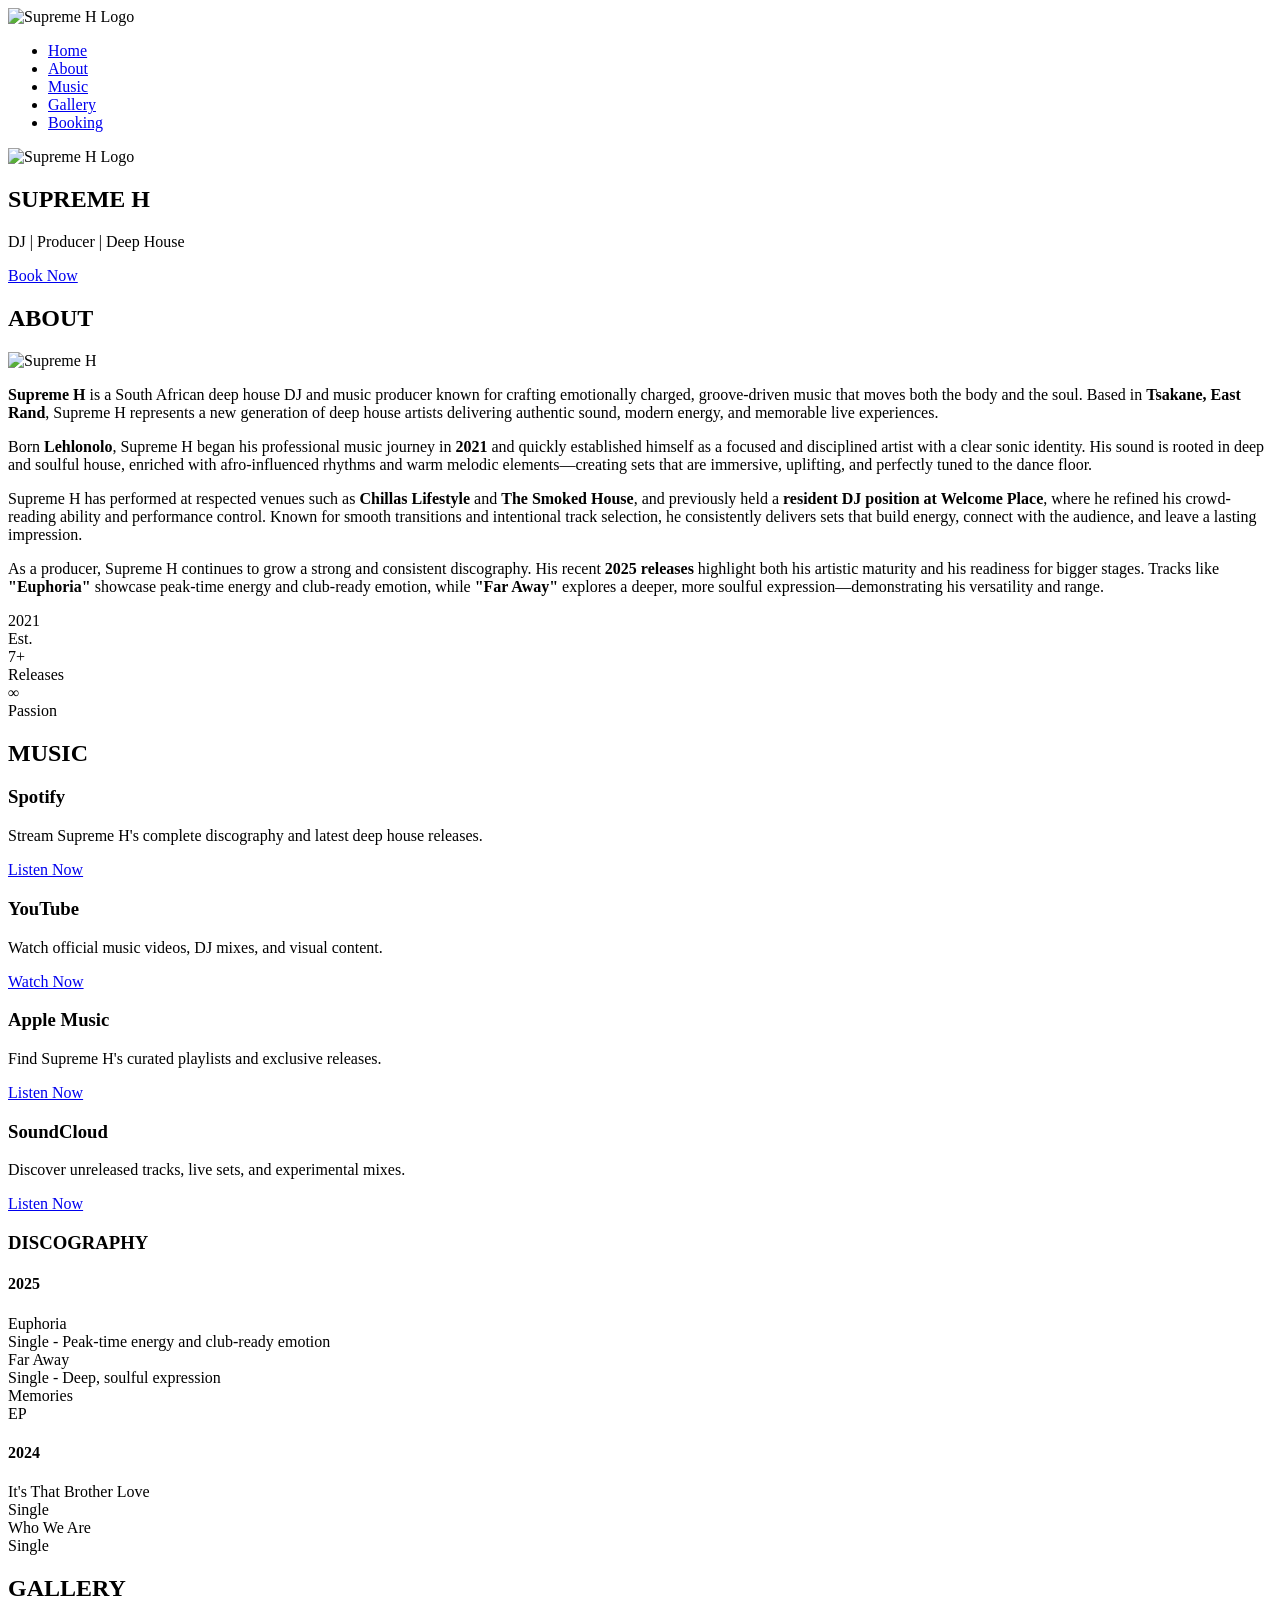
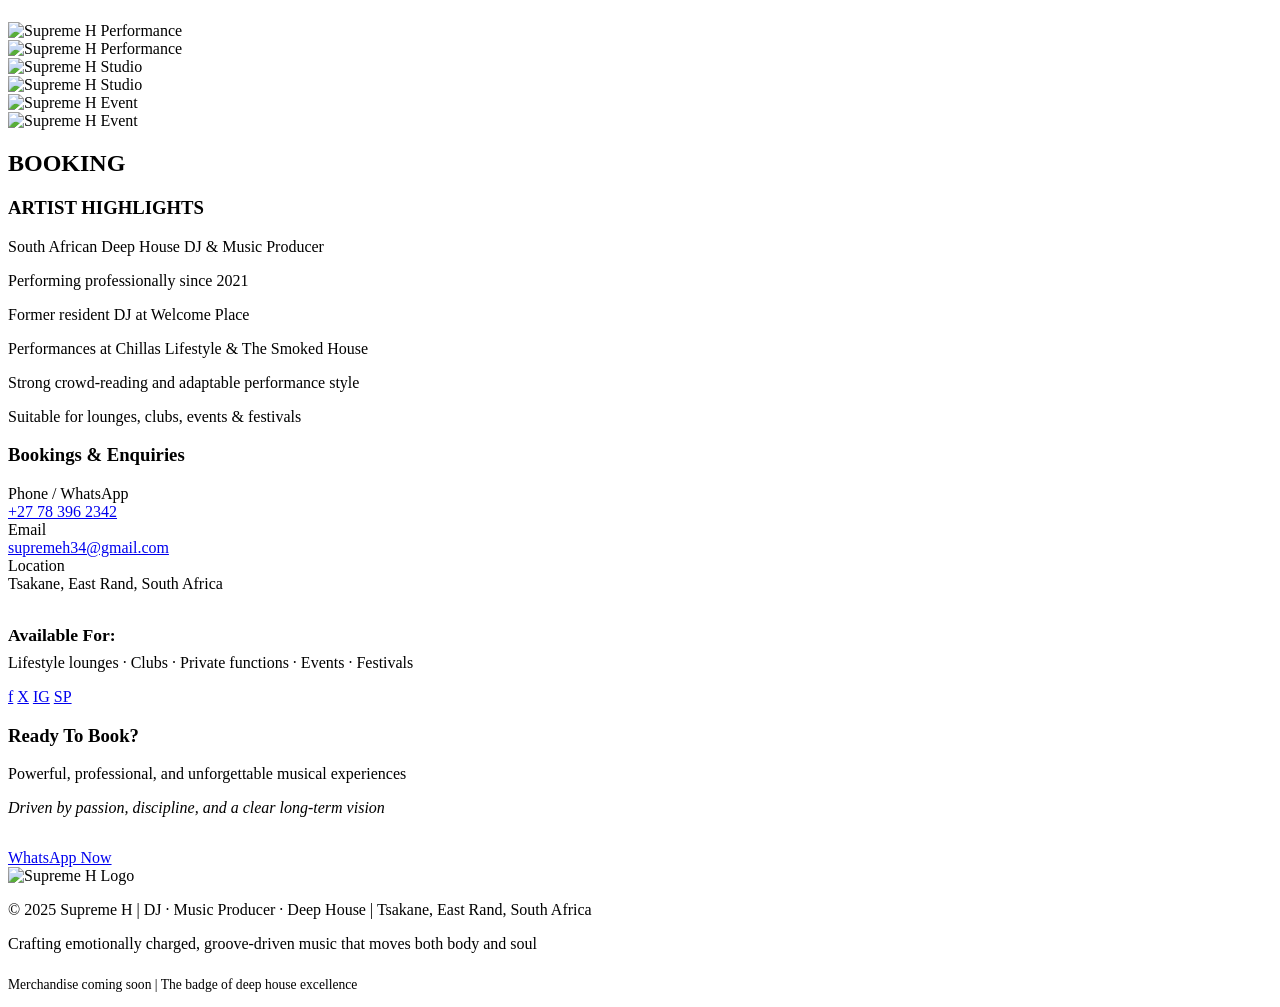
==== index.html @ 6b5b490b "Add files via upload" ====
<!DOCTYPE html>
<html lang="en">
<head>
    <meta charset="UTF-8">
    <meta name="viewport" content="width=device-width, initial-scale=1.0">
    <title>Supreme H - Deep House DJ | Portfolio</title>
    <link rel="icon" type="image/png" href="./assets/images/logo.png">
    <link rel="preconnect" href="https://fonts.googleapis.com">
    <link rel="preconnect" href="https://fonts.gstatic.com" crossorigin>
    <link href="https://fonts.googleapis.com/css2?family=Bebas+Neue&family=Oswald:wght@200;400;700&family=Space+Mono:wght@400;700&display=swap" rel="stylesheet">
    <link rel="stylesheet" href="./assets/css/style.css">
</head>
<body>
    <div class="bg-animation"></div>

    <!-- Navigation -->
    <nav>
        <div class="logo">
            <img src="./assets/images/logo.png" alt="Supreme H Logo">
        </div>
        <ul class="nav-links">
            <li><a href="#home">Home</a></li>
            <li><a href="#about">About</a></li>
            <li><a href="#music">Music</a></li>
            <li><a href="#gallery">Gallery</a></li>
            <li><a href="#contact">Booking</a></li>
        </ul>
    </nav>

    <!-- Hero Section -->
    <section id="home" class="hero">
        <div class="hero-content">
            <div class="hero-logo">
                <img src="./assets/images/logo.png" alt="Supreme H Logo">
            </div>
            
            <h1>SUPREME H</h1>
            <p class="tagline">DJ | Producer | Deep House</p>
            <a href="#contact" class="cta">Book Now</a>
        </div>
    </section>

    <!-- About Section -->
    <section id="about" class="about">
        <h2 class="section-title scroll-reveal">ABOUT</h2>
        <div class="about-content">
            <div class="about-image">
                <img src="./assets/images/about.jpg" alt="Supreme H">
            </div>
            <div class="about-text scroll-reveal">
                <p><strong>Supreme H</strong> is a South African deep house DJ and music producer known for crafting emotionally charged, groove-driven music that moves both the body and the soul. Based in <strong>Tsakane, East Rand</strong>, Supreme H represents a new generation of deep house artists delivering authentic sound, modern energy, and memorable live experiences.</p>
                
                <p>Born <strong>Lehlonolo</strong>, Supreme H began his professional music journey in <strong>2021</strong> and quickly established himself as a focused and disciplined artist with a clear sonic identity. His sound is rooted in deep and soulful house, enriched with afro-influenced rhythms and warm melodic elements—creating sets that are immersive, uplifting, and perfectly tuned to the dance floor.</p>
                
                <p>Supreme H has performed at respected venues such as <strong>Chillas Lifestyle</strong> and <strong>The Smoked House</strong>, and previously held a <strong>resident DJ position at Welcome Place</strong>, where he refined his crowd-reading ability and performance control. Known for smooth transitions and intentional track selection, he consistently delivers sets that build energy, connect with the audience, and leave a lasting impression.</p>

                <p>As a producer, Supreme H continues to grow a strong and consistent discography. His recent <strong>2025 releases</strong> highlight both his artistic maturity and his readiness for bigger stages. Tracks like <strong>"Euphoria"</strong> showcase peak-time energy and club-ready emotion, while <strong>"Far Away"</strong> explores a deeper, more soulful expression—demonstrating his versatility and range.</p>

                <div class="stats">
                    <div class="stat-item scroll-reveal">
                        <div class="stat-number">2021</div>
                        <div class="stat-label">Est.</div>
                    </div>
                    <div class="stat-item scroll-reveal">
                        <div class="stat-number">7+</div>
                        <div class="stat-label">Releases</div>
                    </div>
                    <div class="stat-item scroll-reveal">
                        <div class="stat-number">∞</div>
                        <div class="stat-label">Passion</div>
                    </div>
                </div>
            </div>
        </div>
    </section>

    <!-- Music Section -->
    <section id="music" class="music">
        <h2 class="section-title scroll-reveal">MUSIC</h2>
        
        <!-- Streaming Platforms -->
        <div class="music-grid">
            <div class="music-card scroll-reveal">
                <h3>Spotify</h3>
                <p>Stream Supreme H's complete discography and latest deep house releases.</p>
                <div class="platform-links">
                    <a href="https://open.spotify.com/artist/1Hr5LgWB4YJVi1foZBEeJd" target="_blank" class="platform-link">Listen Now</a>
                </div>
            </div>
            <div class="music-card scroll-reveal">
                <h3>YouTube</h3>
                <p>Watch official music videos, DJ mixes, and visual content.</p>
                <div class="platform-links">
                    <a href="https://www.youtube.com/channel/UCJO7dQKZLZRYSzwQIxNPGDg" target="_blank" class="platform-link">Watch Now</a>
                </div>
            </div>
            <div class="music-card scroll-reveal">
                <h3>Apple Music</h3>
                <p>Find Supreme H's curated playlists and exclusive releases.</p>
                <div class="platform-links">
                    <a href="https://music.apple.com/search?term=Supreme%20H" target="_blank" class="platform-link">Listen Now</a>
                </div>
            </div>
            <div class="music-card scroll-reveal">
                <h3>SoundCloud</h3>
                <p>Discover unreleased tracks, live sets, and experimental mixes.</p>
                <div class="platform-links">
                    <a href="https://soundcloud.com/search?q=Supreme%20H" target="_blank" class="platform-link">Listen Now</a>
                </div>
            </div>
        </div>

        <!-- Discography Section -->
        <div class="disco-section">
            <h3>DISCOGRAPHY</h3>
            
            <div class="disco-content">
                <!-- 2025 Releases -->
                <div class="disco-year scroll-reveal">
                    <h4>2025</h4>
                    <div class="disco-tracks">
                        <div class="disco-track">
                            <div class="disco-track-title">Euphoria</div>
                            <div class="disco-track-desc">Single - Peak-time energy and club-ready emotion</div>
                        </div>
                        <div class="disco-track">
                            <div class="disco-track-title">Far Away</div>
                            <div class="disco-track-desc">Single - Deep, soulful expression</div>
                        </div>
                        <div class="disco-track">
                            <div class="disco-track-title">Memories</div>
                            <div class="disco-track-desc">EP</div>
                        </div>
                    </div>
                </div>

                <!-- 2024 Releases -->
                <div class="disco-year scroll-reveal">
                    <h4>2024</h4>
                    <div class="disco-tracks">
                        <div class="disco-track disco-track-2024">
                            <div class="disco-track-title">It's That Brother Love</div>
                            <div class="disco-track-desc">Single</div>
                        </div>
                        <div class="disco-track disco-track-2024">
                            <div class="disco-track-title">Who We Are</div>
                            <div class="disco-track-desc">Single</div>
                        </div>
                    </div>
                </div>
            </div>
        </div>
    </section>

    <!-- Gallery Section -->
    <section id="gallery" class="gallery">
        <h2 class="section-title scroll-reveal">GALLERY</h2>
        <div class="gallery-grid">
            <div class="gallery-item scroll-reveal">
                <img src="./assets/images/gallery/image1.jpg" alt="Supreme H Performance">
            </div>
            <div class="gallery-item scroll-reveal">
                <img src="./assets/images/gallery/image2.jpg" alt="Supreme H Performance">
            </div>
            <div class="gallery-item scroll-reveal">
                <img src="./assets/images/gallery/image3.jpg" alt="Supreme H Studio">
            </div>
            <div class="gallery-item scroll-reveal">
                <img src="./assets/images/gallery/image4.jpg" alt="Supreme H Studio">
            </div>
            <div class="gallery-item scroll-reveal">
                <img src="./assets/images/gallery/image5.jpg" alt="Supreme H Event">
            </div>
            <div class="gallery-item scroll-reveal">
                <img src="./assets/images/gallery/image6.jpg" alt="Supreme H Event">
            </div>
        </div>
    </section>

    <!-- Contact/Booking Section -->
    <section id="contact" class="contact">
        <h2 class="section-title scroll-reveal">BOOKING</h2>
        
        <!-- Artist Highlights -->
        <div class="highlights-box scroll-reveal">
            <h3>ARTIST HIGHLIGHTS</h3>
            <div class="highlights-grid">
                <div>
                    <p>South African Deep House DJ & Music Producer</p>
                    <p>Performing professionally since 2021</p>
                    <p>Former resident DJ at Welcome Place</p>
                </div>
                <div>
                    <p>Performances at Chillas Lifestyle & The Smoked House</p>
                    <p>Strong crowd-reading and adaptable performance style</p>
                    <p>Suitable for lounges, clubs, events & festivals</p>
                </div>
            </div>
        </div>

        <div class="contact-content">
            <div class="contact-info scroll-reveal">
                <h3>Bookings & Enquiries</h3>
                <div class="contact-item">
                    <div>
                        <div class="label">Phone / WhatsApp</div>
                        <a href="tel:+27783962342">+27 78 396 2342</a>
                    </div>
                </div>
                <div class="contact-item">
                    <div>
                        <div class="label">Email</div>
                        <a href="mailto:supremeh34@gmail.com">supremeh34@gmail.com</a>
                    </div>
                </div>
                <div class="contact-item">
                    <div>
                        <div class="label">Location</div>
                        <div style="color: var(--text-dim);">Tsakane, East Rand, South Africa</div>
                    </div>
                </div>
                
                <div style="margin-top: 2rem;">
                    <strong style="color: var(--neon-cyan); font-size: 1.1rem;">Available For:</strong>
                    <p style="color: var(--text-dim); margin-top: 0.5rem; font-weight: 300;">Lifestyle lounges · Clubs · Private functions · Events · Festivals</p>
                </div>
                
                <div class="social-links">
                    <a href="https://facebook.com/SupremeH" target="_blank" class="social-link" title="Facebook">f</a>
                    <a href="https://twitter.com/SupremeH" target="_blank" class="social-link" title="Twitter/X">X</a>
                    <a href="https://instagram.com/supremeh" target="_blank" class="social-link" title="Instagram">IG</a>
                    <a href="https://open.spotify.com/artist/1Hr5LgWB4YJVi1foZBEeJd" target="_blank" class="social-link" title="Spotify">SP</a>
                </div>
            </div>
            
            <div class="booking-cta scroll-reveal">
                <h3>Ready To Book?</h3>
                <p>Powerful, professional, and unforgettable musical experiences</p>
                <p style="font-size: 1rem; margin-bottom: 2rem; font-style: italic;">Driven by passion, discipline, and a clear long-term vision</p>
                <a href="https://wa.me/27783962342?text=Hi%20Supreme%20H,%20I%27d%20like%20to%20book%20you%20for%20an%20event" target="_blank" class="btn">WhatsApp Now</a>
            </div>
        </div>
    </section>

    <!-- Footer -->
    <footer>
        <div class="footer-logo">
            <img src="./assets/images/logo.png" alt="Supreme H Logo">
        </div>
        <p>© 2025 Supreme H | DJ · Music Producer · Deep House | Tsakane, East Rand, South Africa</p>
        <p>Crafting emotionally charged, groove-driven music that moves both body and soul</p>
        <p style="margin-top: 1.5rem; font-size: 0.85rem; color: var(--neon-cyan);">Merchandise coming soon | The badge of deep house excellence</p>
    </footer>

    <script src="./assets/js/main.js"></script>
</body>
</html>
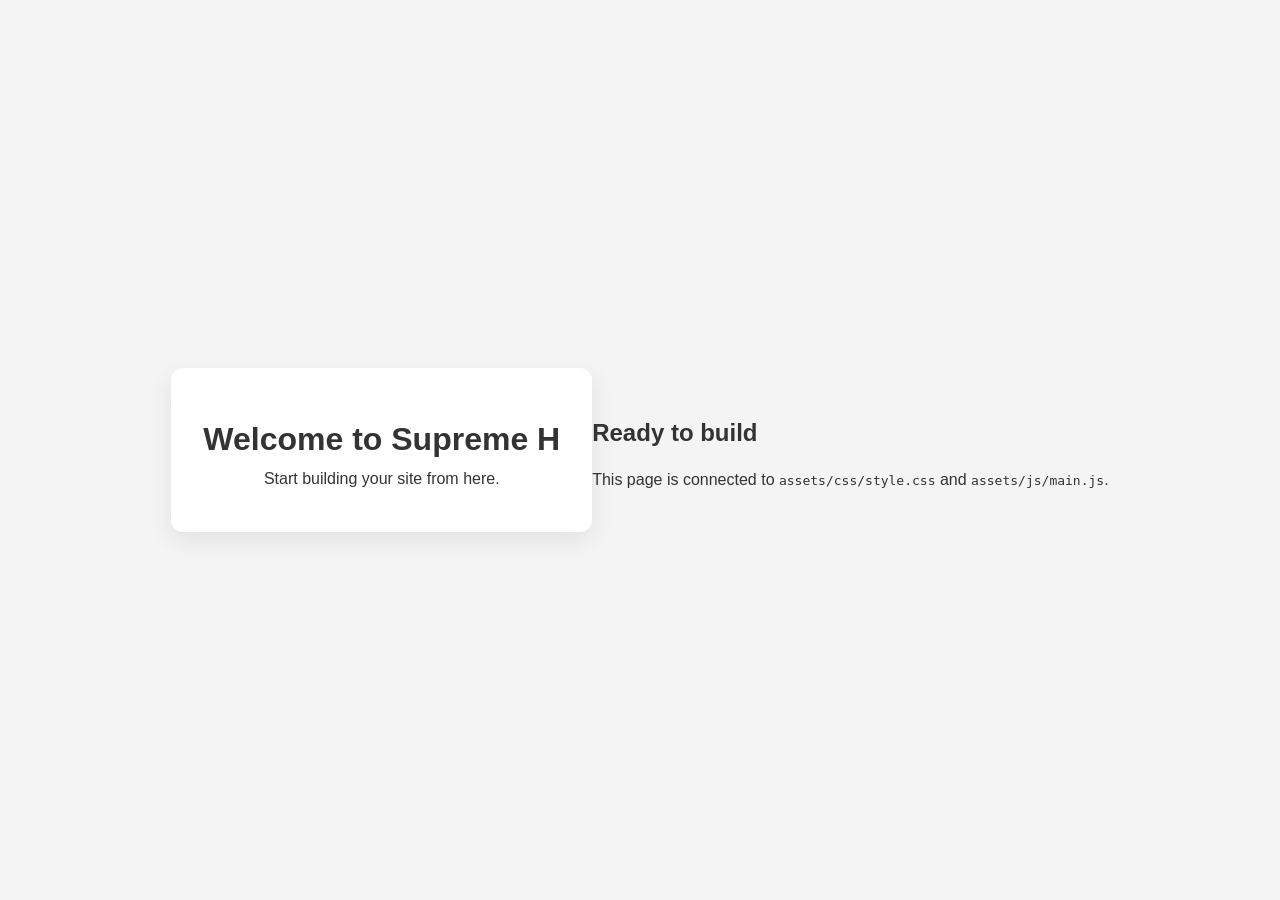
==== commit e8895748: "Initial commit: Supreme H portfolio website" ====
--- a/index.html
+++ b/index.html
@@ -1,257 +1,24 @@
 <!DOCTYPE html>
 <html lang="en">
 <head>
-    <meta charset="UTF-8">
-    <meta name="viewport" content="width=device-width, initial-scale=1.0">
-    <title>Supreme H - Deep House DJ | Portfolio</title>
-    <link rel="icon" type="image/png" href="./assets/images/logo.png">
-    <link rel="preconnect" href="https://fonts.googleapis.com">
-    <link rel="preconnect" href="https://fonts.gstatic.com" crossorigin>
-    <link href="https://fonts.googleapis.com/css2?family=Bebas+Neue&family=Oswald:wght@200;400;700&family=Space+Mono:wght@400;700&display=swap" rel="stylesheet">
-    <link rel="stylesheet" href="./assets/css/style.css">
+  <meta charset="UTF-8">
+  <meta name="viewport" content="width=device-width, initial-scale=1.0">
+  <title>Supreme H</title>
+  <link rel="stylesheet" href="assets/css/style.css">
 </head>
 <body>
-    <div class="bg-animation"></div>
+  <header>
+    <h1>Welcome to Supreme H</h1>
+    <p>Start building your site from here.</p>
+  </header>
 
-    <!-- Navigation -->
-    <nav>
-        <div class="logo">
-            <img src="./assets/images/logo.png" alt="Supreme H Logo">
-        </div>
-        <ul class="nav-links">
-            <li><a href="#home">Home</a></li>
-            <li><a href="#about">About</a></li>
-            <li><a href="#music">Music</a></li>
-            <li><a href="#gallery">Gallery</a></li>
-            <li><a href="#contact">Booking</a></li>
-        </ul>
-    </nav>
+  <main>
+    <section>
+      <h2>Ready to build</h2>
+      <p>This page is connected to <code>assets/css/style.css</code> and <code>assets/js/main.js</code>.</p>
+    </section>
+  </main>
 
-    <!-- Hero Section -->
-    <section id="home" class="hero">
-        <div class="hero-content">
-            <div class="hero-logo">
-                <img src="./assets/images/logo.png" alt="Supreme H Logo">
-            </div>
-            
-            <h1>SUPREME H</h1>
-            <p class="tagline">DJ | Producer | Deep House</p>
-            <a href="#contact" class="cta">Book Now</a>
-        </div>
-    </section>
-
-    <!-- About Section -->
-    <section id="about" class="about">
-        <h2 class="section-title scroll-reveal">ABOUT</h2>
-        <div class="about-content">
-            <div class="about-image">
-                <img src="./assets/images/about.jpg" alt="Supreme H">
-            </div>
-            <div class="about-text scroll-reveal">
-                <p><strong>Supreme H</strong> is a South African deep house DJ and music producer known for crafting emotionally charged, groove-driven music that moves both the body and the soul. Based in <strong>Tsakane, East Rand</strong>, Supreme H represents a new generation of deep house artists delivering authentic sound, modern energy, and memorable live experiences.</p>
-                
-                <p>Born <strong>Lehlonolo</strong>, Supreme H began his professional music journey in <strong>2021</strong> and quickly established himself as a focused and disciplined artist with a clear sonic identity. His sound is rooted in deep and soulful house, enriched with afro-influenced rhythms and warm melodic elements—creating sets that are immersive, uplifting, and perfectly tuned to the dance floor.</p>
-                
-                <p>Supreme H has performed at respected venues such as <strong>Chillas Lifestyle</strong> and <strong>The Smoked House</strong>, and previously held a <strong>resident DJ position at Welcome Place</strong>, where he refined his crowd-reading ability and performance control. Known for smooth transitions and intentional track selection, he consistently delivers sets that build energy, connect with the audience, and leave a lasting impression.</p>
-
-                <p>As a producer, Supreme H continues to grow a strong and consistent discography. His recent <strong>2025 releases</strong> highlight both his artistic maturity and his readiness for bigger stages. Tracks like <strong>"Euphoria"</strong> showcase peak-time energy and club-ready emotion, while <strong>"Far Away"</strong> explores a deeper, more soulful expression—demonstrating his versatility and range.</p>
-
-                <div class="stats">
-                    <div class="stat-item scroll-reveal">
-                        <div class="stat-number">2021</div>
-                        <div class="stat-label">Est.</div>
-                    </div>
-                    <div class="stat-item scroll-reveal">
-                        <div class="stat-number">7+</div>
-                        <div class="stat-label">Releases</div>
-                    </div>
-                    <div class="stat-item scroll-reveal">
-                        <div class="stat-number">∞</div>
-                        <div class="stat-label">Passion</div>
-                    </div>
-                </div>
-            </div>
-        </div>
-    </section>
-
-    <!-- Music Section -->
-    <section id="music" class="music">
-        <h2 class="section-title scroll-reveal">MUSIC</h2>
-        
-        <!-- Streaming Platforms -->
-        <div class="music-grid">
-            <div class="music-card scroll-reveal">
-                <h3>Spotify</h3>
-                <p>Stream Supreme H's complete discography and latest deep house releases.</p>
-                <div class="platform-links">
-                    <a href="https://open.spotify.com/artist/1Hr5LgWB4YJVi1foZBEeJd" target="_blank" class="platform-link">Listen Now</a>
-                </div>
-            </div>
-            <div class="music-card scroll-reveal">
-                <h3>YouTube</h3>
-                <p>Watch official music videos, DJ mixes, and visual content.</p>
-                <div class="platform-links">
-                    <a href="https://www.youtube.com/channel/UCJO7dQKZLZRYSzwQIxNPGDg" target="_blank" class="platform-link">Watch Now</a>
-                </div>
-            </div>
-            <div class="music-card scroll-reveal">
-                <h3>Apple Music</h3>
-                <p>Find Supreme H's curated playlists and exclusive releases.</p>
-                <div class="platform-links">
-                    <a href="https://music.apple.com/search?term=Supreme%20H" target="_blank" class="platform-link">Listen Now</a>
-                </div>
-            </div>
-            <div class="music-card scroll-reveal">
-                <h3>SoundCloud</h3>
-                <p>Discover unreleased tracks, live sets, and experimental mixes.</p>
-                <div class="platform-links">
-                    <a href="https://soundcloud.com/search?q=Supreme%20H" target="_blank" class="platform-link">Listen Now</a>
-                </div>
-            </div>
-        </div>
-
-        <!-- Discography Section -->
-        <div class="disco-section">
-            <h3>DISCOGRAPHY</h3>
-            
-            <div class="disco-content">
-                <!-- 2025 Releases -->
-                <div class="disco-year scroll-reveal">
-                    <h4>2025</h4>
-                    <div class="disco-tracks">
-                        <div class="disco-track">
-                            <div class="disco-track-title">Euphoria</div>
-                            <div class="disco-track-desc">Single - Peak-time energy and club-ready emotion</div>
-                        </div>
-                        <div class="disco-track">
-                            <div class="disco-track-title">Far Away</div>
-                            <div class="disco-track-desc">Single - Deep, soulful expression</div>
-                        </div>
-                        <div class="disco-track">
-                            <div class="disco-track-title">Memories</div>
-                            <div class="disco-track-desc">EP</div>
-                        </div>
-                    </div>
-                </div>
-
-                <!-- 2024 Releases -->
-                <div class="disco-year scroll-reveal">
-                    <h4>2024</h4>
-                    <div class="disco-tracks">
-                        <div class="disco-track disco-track-2024">
-                            <div class="disco-track-title">It's That Brother Love</div>
-                            <div class="disco-track-desc">Single</div>
-                        </div>
-                        <div class="disco-track disco-track-2024">
-                            <div class="disco-track-title">Who We Are</div>
-                            <div class="disco-track-desc">Single</div>
-                        </div>
-                    </div>
-                </div>
-            </div>
-        </div>
-    </section>
-
-    <!-- Gallery Section -->
-    <section id="gallery" class="gallery">
-        <h2 class="section-title scroll-reveal">GALLERY</h2>
-        <div class="gallery-grid">
-            <div class="gallery-item scroll-reveal">
-                <img src="./assets/images/gallery/image1.jpg" alt="Supreme H Performance">
-            </div>
-            <div class="gallery-item scroll-reveal">
-                <img src="./assets/images/gallery/image2.jpg" alt="Supreme H Performance">
-            </div>
-            <div class="gallery-item scroll-reveal">
-                <img src="./assets/images/gallery/image3.jpg" alt="Supreme H Studio">
-            </div>
-            <div class="gallery-item scroll-reveal">
-                <img src="./assets/images/gallery/image4.jpg" alt="Supreme H Studio">
-            </div>
-            <div class="gallery-item scroll-reveal">
-                <img src="./assets/images/gallery/image5.jpg" alt="Supreme H Event">
-            </div>
-            <div class="gallery-item scroll-reveal">
-                <img src="./assets/images/gallery/image6.jpg" alt="Supreme H Event">
-            </div>
-        </div>
-    </section>
-
-    <!-- Contact/Booking Section -->
-    <section id="contact" class="contact">
-        <h2 class="section-title scroll-reveal">BOOKING</h2>
-        
-        <!-- Artist Highlights -->
-        <div class="highlights-box scroll-reveal">
-            <h3>ARTIST HIGHLIGHTS</h3>
-            <div class="highlights-grid">
-                <div>
-                    <p>South African Deep House DJ & Music Producer</p>
-                    <p>Performing professionally since 2021</p>
-                    <p>Former resident DJ at Welcome Place</p>
-                </div>
-                <div>
-                    <p>Performances at Chillas Lifestyle & The Smoked House</p>
-                    <p>Strong crowd-reading and adaptable performance style</p>
-                    <p>Suitable for lounges, clubs, events & festivals</p>
-                </div>
-            </div>
-        </div>
-
-        <div class="contact-content">
-            <div class="contact-info scroll-reveal">
-                <h3>Bookings & Enquiries</h3>
-                <div class="contact-item">
-                    <div>
-                        <div class="label">Phone / WhatsApp</div>
-                        <a href="tel:+27783962342">+27 78 396 2342</a>
-                    </div>
-                </div>
-                <div class="contact-item">
-                    <div>
-                        <div class="label">Email</div>
-                        <a href="mailto:supremeh34@gmail.com">supremeh34@gmail.com</a>
-                    </div>
-                </div>
-                <div class="contact-item">
-                    <div>
-                        <div class="label">Location</div>
-                        <div style="color: var(--text-dim);">Tsakane, East Rand, South Africa</div>
-                    </div>
-                </div>
-                
-                <div style="margin-top: 2rem;">
-                    <strong style="color: var(--neon-cyan); font-size: 1.1rem;">Available For:</strong>
-                    <p style="color: var(--text-dim); margin-top: 0.5rem; font-weight: 300;">Lifestyle lounges · Clubs · Private functions · Events · Festivals</p>
-                </div>
-                
-                <div class="social-links">
-                    <a href="https://facebook.com/SupremeH" target="_blank" class="social-link" title="Facebook">f</a>
-                    <a href="https://twitter.com/SupremeH" target="_blank" class="social-link" title="Twitter/X">X</a>
-                    <a href="https://instagram.com/supremeh" target="_blank" class="social-link" title="Instagram">IG</a>
-                    <a href="https://open.spotify.com/artist/1Hr5LgWB4YJVi1foZBEeJd" target="_blank" class="social-link" title="Spotify">SP</a>
-                </div>
-            </div>
-            
-            <div class="booking-cta scroll-reveal">
-                <h3>Ready To Book?</h3>
-                <p>Powerful, professional, and unforgettable musical experiences</p>
-                <p style="font-size: 1rem; margin-bottom: 2rem; font-style: italic;">Driven by passion, discipline, and a clear long-term vision</p>
-                <a href="https://wa.me/27783962342?text=Hi%20Supreme%20H,%20I%27d%20like%20to%20book%20you%20for%20an%20event" target="_blank" class="btn">WhatsApp Now</a>
-            </div>
-        </div>
-    </section>
-
-    <!-- Footer -->
-    <footer>
-        <div class="footer-logo">
-            <img src="./assets/images/logo.png" alt="Supreme H Logo">
-        </div>
-        <p>© 2025 Supreme H | DJ · Music Producer · Deep House | Tsakane, East Rand, South Africa</p>
-        <p>Crafting emotionally charged, groove-driven music that moves both body and soul</p>
-        <p style="margin-top: 1.5rem; font-size: 0.85rem; color: var(--neon-cyan);">Merchandise coming soon | The badge of deep house excellence</p>
-    </footer>
-
-    <script src="./assets/js/main.js"></script>
+  <script src="assets/js/main.js"></script>
 </body>
 </html>
--- a/assets/css/style.css
+++ b/assets/css/style.css
@@ -0,0 +1,33 @@
+/* Main stylesheet */
+html, body {
+  margin: 0;
+  padding: 0;
+  font-family: Arial, sans-serif;
+  background-color: #f4f4f4;
+  color: #333;
+}
+
+body {
+  display: flex;
+  justify-content: center;
+  align-items: center;
+  min-height: 100vh;
+}
+
+header {
+  text-align: center;
+  padding: 2rem;
+  background: #ffffff;
+  border-radius: 12px;
+  box-shadow: 0 8px 24px rgba(0, 0, 0, 0.08);
+}
+
+h1 {
+  margin-bottom: 0.5rem;
+}
+
+p {
+  margin: 0.5rem auto;
+  max-width: 40rem;
+  line-height: 1.6;
+}
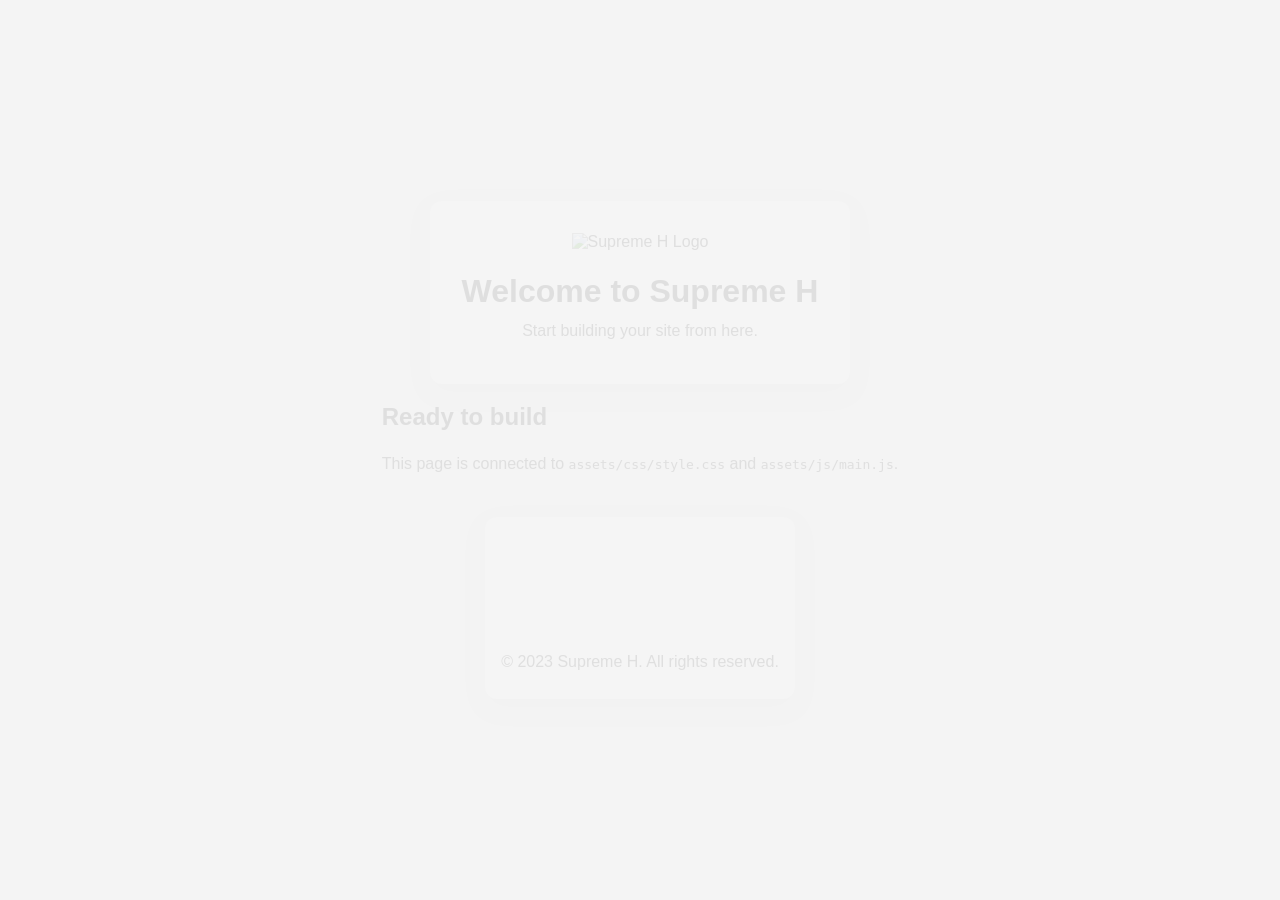
==== commit 07bef25f: "Update logo placement and add footer/background logos" ====
--- a/index.html
+++ b/index.html
@@ -8,6 +8,7 @@
 </head>
 <body>
   <header>
+    <img src="./logo.png" alt="Supreme H Logo">
     <h1>Welcome to Supreme H</h1>
     <p>Start building your site from here.</p>
   </header>
@@ -19,6 +20,10 @@
     </section>
   </main>
 
+  <footer>
+    <p>&copy; 2023 Supreme H. All rights reserved.</p>
+  </footer>
+
   <script src="assets/js/main.js"></script>
 </body>
 </html>
--- a/assets/css/style.css
+++ b/assets/css/style.css
@@ -9,9 +9,15 @@
 
 body {
   display: flex;
+  flex-direction: column;
   justify-content: center;
   align-items: center;
   min-height: 100vh;
+  background-image: url('../logo.png'); /* Background Logo */
+  background-repeat: no-repeat;
+  background-position: center;
+  background-size: 200px;
+  opacity: 0.1;
 }
 
 header {
@@ -31,3 +37,22 @@
   max-width: 40rem;
   line-height: 1.6;
 }
+
+footer {
+  text-align: center;
+  padding: 1rem;
+  background: #ffffff;
+  border-radius: 12px;
+  box-shadow: 0 8px 24px rgba(0, 0, 0, 0.08);
+  margin-top: 2rem;
+}
+
+footer::before {
+  content: '';
+  display: block;
+  width: 100px;
+  height: 100px;
+  background-image: url('../logo.png'); /* Footer Logo */
+  background-size: cover;
+  margin: 0 auto 1rem;
+}
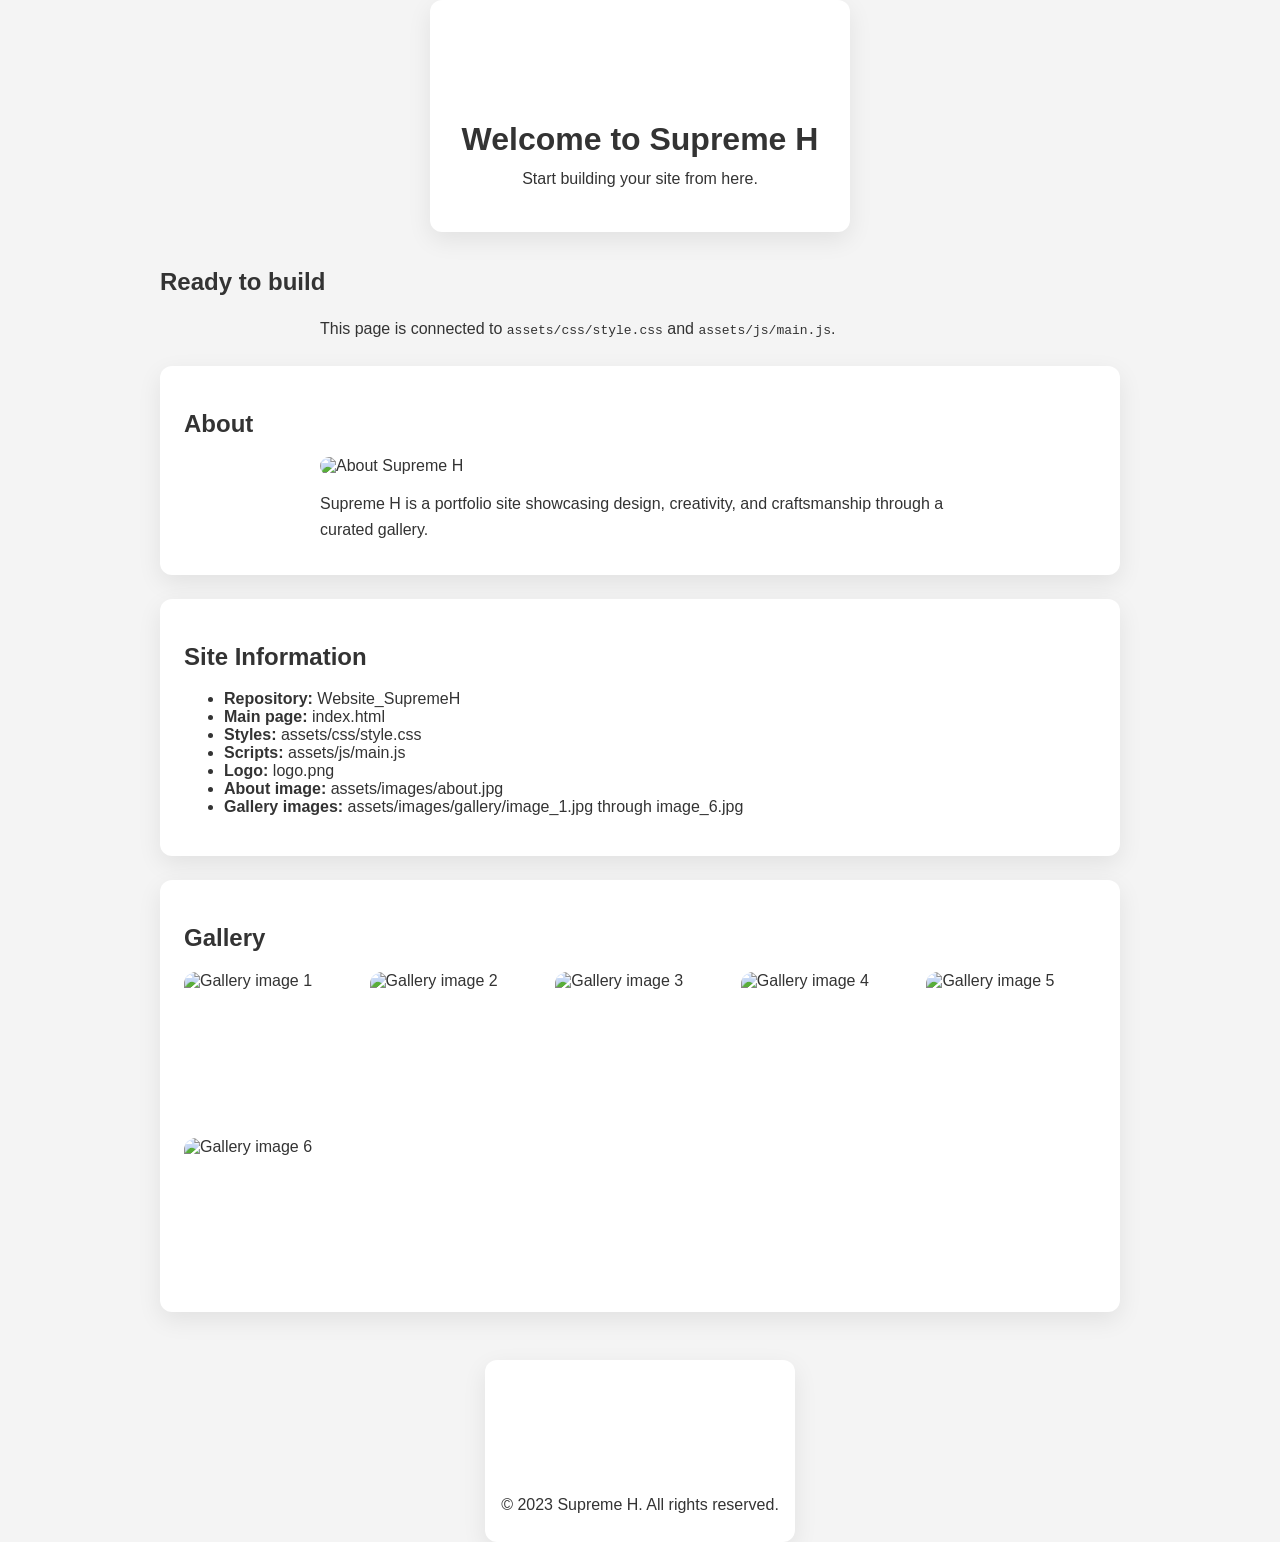
==== commit 592a95a6: "Update site content and image references" ====
--- a/index.html
+++ b/index.html
@@ -18,6 +18,37 @@
       <h2>Ready to build</h2>
       <p>This page is connected to <code>assets/css/style.css</code> and <code>assets/js/main.js</code>.</p>
     </section>
+
+    <section class="about">
+      <h2>About</h2>
+      <img src="assets/images/about.jpg" alt="About Supreme H">
+      <p>Supreme H is a portfolio site showcasing design, creativity, and craftsmanship through a curated gallery.</p>
+    </section>
+
+    <section class="info">
+      <h2>Site Information</h2>
+      <ul>
+        <li><strong>Repository:</strong> Website_SupremeH</li>
+        <li><strong>Main page:</strong> index.html</li>
+        <li><strong>Styles:</strong> assets/css/style.css</li>
+        <li><strong>Scripts:</strong> assets/js/main.js</li>
+        <li><strong>Logo:</strong> logo.png</li>
+        <li><strong>About image:</strong> assets/images/about.jpg</li>
+        <li><strong>Gallery images:</strong> assets/images/gallery/image_1.jpg through image_6.jpg</li>
+      </ul>
+    </section>
+
+    <section class="gallery">
+      <h2>Gallery</h2>
+      <div class="gallery-grid">
+        <img src="assets/images/gallery/image_1.jpg" alt="Gallery image 1">
+        <img src="assets/images/gallery/image_2.jpg" alt="Gallery image 2">
+        <img src="assets/images/gallery/image_3.jpg" alt="Gallery image 3">
+        <img src="assets/images/gallery/image_4.jpg" alt="Gallery image 4">
+        <img src="assets/images/gallery/image_5.jpg" alt="Gallery image 5">
+        <img src="assets/images/gallery/image_6.jpg" alt="Gallery image 6">
+      </div>
+    </section>
   </main>
 
   <footer>
--- a/assets/css/style.css
+++ b/assets/css/style.css
@@ -13,11 +13,11 @@
   justify-content: center;
   align-items: center;
   min-height: 100vh;
-  background-image: url('../logo.png'); /* Background Logo */
+  background-color: #f4f4f4;
+  background-image: url('../../logo.png'); /* Background Logo */
   background-repeat: no-repeat;
   background-position: center;
   background-size: 200px;
-  opacity: 0.1;
 }
 
 header {
@@ -38,6 +38,45 @@
   line-height: 1.6;
 }
 
+main {
+  width: 100%;
+  max-width: 960px;
+  padding: 1rem;
+}
+
+.about,
+.info,
+.gallery {
+  background: #ffffff;
+  padding: 1.5rem;
+  margin-top: 1.5rem;
+  border-radius: 12px;
+  box-shadow: 0 8px 24px rgba(0, 0, 0, 0.08);
+}
+
+.about img {
+  display: block;
+  width: 100%;
+  max-width: 640px;
+  height: auto;
+  margin: 1rem auto;
+  border-radius: 12px;
+}
+
+.gallery-grid {
+  display: grid;
+  grid-template-columns: repeat(auto-fit, minmax(140px, 1fr));
+  gap: 1rem;
+  margin-top: 1rem;
+}
+
+.gallery-grid img {
+  width: 100%;
+  height: 150px;
+  object-fit: cover;
+  border-radius: 12px;
+}
+
 footer {
   text-align: center;
   padding: 1rem;
@@ -52,7 +91,7 @@
   display: block;
   width: 100px;
   height: 100px;
-  background-image: url('../logo.png'); /* Footer Logo */
+  background-image: url('../../logo.png'); /* Footer Logo */
   background-size: cover;
   margin: 0 auto 1rem;
 }
